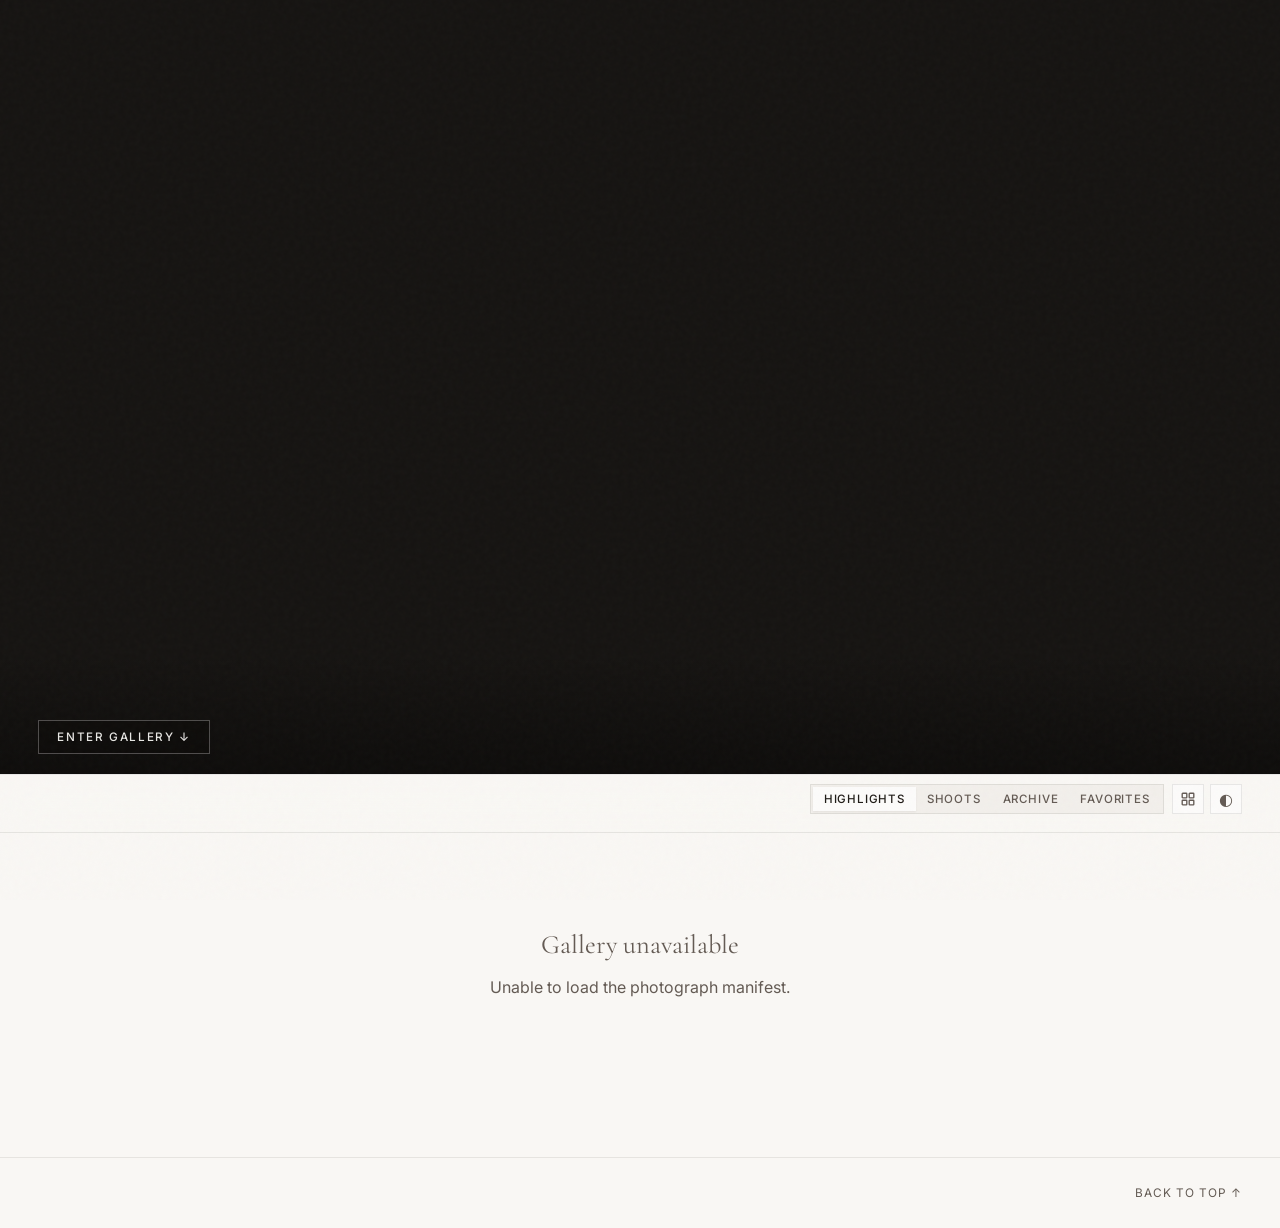
==== index.html @ f5910dc7 "Scale gallery for 2k+ photos: Highlights landing, Shoots view, Contact Sheet, virtualized reel, and " ====
<!DOCTYPE html>
<html lang="en" data-theme="light">
<head>
  <meta charset="UTF-8" />
  <meta name="viewport" content="width=device-width, initial-scale=1.0" />
  <title>Gallery</title>
  <link rel="preconnect" href="https://fonts.googleapis.com" />
  <link rel="preconnect" href="https://fonts.gstatic.com" crossorigin />
  <link
    href="https://fonts.googleapis.com/css2?family=Cormorant+Garamond:ital,wght@0,400;0,500;1,400&family=Inter:wght@400;500;600&display=swap"
    rel="stylesheet"
  />
  <link rel="stylesheet" href="./styles.css" />
</head>
<body>
  <!-- Hero Cover -->
  <header id="hero-stage" class="hero-stage">
    <div id="hero-copy" class="hero-copy" hidden>
      <div id="collection-eyebrow" class="hero-eyebrow" hidden></div>

      <div class="hero-title-block">
        <h1 id="collection-title" class="hero-title" hidden></h1>
        <p id="collection-subtitle" class="hero-subtitle" hidden></p>
      </div>

      <div class="hero-spacer" aria-hidden="true"></div>
    </div>

    <div id="hero-showcase" class="hero-showcase" aria-label="Featured photographs">
      <div id="hero-slides-layer" class="hero-slides-layer"></div>
      <div class="hero-controls-bar">
        <button id="btn-explore-collection" type="button" class="hero-enter-btn">
          Enter Gallery ↓
        </button>
        <div id="hero-dots" class="hero-dots" role="tablist" aria-label="Featured slide selector"></div>
      </div>
    </div>
  </header>

  <!-- Sticky Date & View Navigation -->
  <nav id="gallery-nav" class="sticky-nav" aria-label="Gallery navigation">
    <div class="sticky-nav-inner">
      <div id="date-chapters-nav" class="date-chapters-nav" role="tablist" aria-label="Jump to date"></div>

      <div class="toolbar-controls">
        <div class="segmented-group" role="group" aria-label="View filter">
          <button id="filter-highlights" type="button" class="seg-btn is-active" data-filter="highlights">
            Highlights
          </button>
          <button id="filter-shoots" type="button" class="seg-btn" data-filter="shoots">
            Shoots
          </button>
          <button id="filter-archive" type="button" class="seg-btn" data-filter="archive">
            Archive
          </button>
          <button id="filter-favorites" type="button" class="seg-btn" data-filter="favorites">
            Favorites
          </button>
        </div>

        <div class="toolbar-utility-btns">
          <button
            id="btn-density-toggle"
            type="button"
            class="icon-toggle-btn"
            aria-label="Toggle contact sheet or editorial layout"
            title="Switch to Contact Sheet grid"
          >
            <svg width="14" height="14" viewBox="0 0 14 14" fill="none" stroke="currentColor" stroke-width="1.35" aria-hidden="true">
              <rect x="1.2" y="1.2" width="4.6" height="4.6" rx="0.6" />
              <rect x="8.2" y="1.2" width="4.6" height="4.6" rx="0.6" />
              <rect x="1.2" y="8.2" width="4.6" height="4.6" rx="0.6" />
              <rect x="8.2" y="8.2" width="4.6" height="4.6" rx="0.6" />
            </svg>
          </button>

          <button
            id="btn-theme-toggle"
            type="button"
            class="icon-toggle-btn"
            aria-label="Toggle light or dark appearance"
            title="Switch light / dark appearance"
          >
            ◐
          </button>
        </div>
      </div>
    </div>
  </nav>

  <!-- Right-Edge Date Scrubber -->
  <aside id="timeline-scrubber" class="timeline-scrubber" aria-label="Date timeline" hidden></aside>

  <!-- Gallery Content -->
  <main id="gallery-main" class="gallery-main">
    <div id="chapters-container"></div>

    <div id="pagination-sentinel" class="pagination-sentinel" hidden>
      <button id="btn-load-more" type="button" class="btn-ghost" hidden>
        Show More
      </button>
    </div>
  </main>

  <!-- Minimal Footer -->
  <footer class="gallery-footer">
    <span id="footer-copyright" hidden></span>
    <button id="btn-back-top" type="button" class="back-top-btn">Back to top ↑</button>
  </footer>

  <!-- Fullscreen Lightbox -->
  <div id="lightbox-modal" class="lightbox" role="dialog" aria-modal="true" aria-label="Photograph viewer">
    <div class="lightbox-topbar">
      <div class="lb-meta-left">
        <span id="lb-counter" class="lb-counter"></span>
        <span id="lb-title" class="lb-title"></span>
      </div>
      <div class="lb-actions">
        <button id="lb-btn-zoom" type="button" class="lb-btn" title="Zoom (Z)">
          <span aria-hidden="true">⊕</span><span class="lb-btn-label">Zoom</span>
        </button>
        <button id="lb-btn-fav" type="button" class="lb-btn" title="Save to Favorites (F)">
          <span aria-hidden="true">♡</span><span class="lb-btn-label">Favorite</span>
        </button>
        <a id="lb-btn-download" class="lb-btn" href="#" download title="Download photograph">
          <span aria-hidden="true">↓</span><span class="lb-btn-label">Download</span>
        </a>
        <button id="lb-btn-close" type="button" class="lb-btn" title="Close (Esc)" aria-label="Close">
          ✕
        </button>
      </div>
    </div>

    <div id="lightbox-stage" class="lightbox-stage">
      <button id="lb-prev" type="button" class="lb-nav-arrow lb-prev" aria-label="Previous photograph">←</button>
      <div id="lb-img-wrap" class="lb-img-wrap">
        <img id="lb-img" class="lb-img" src="" alt="" />
      </div>
      <button id="lb-next" type="button" class="lb-nav-arrow lb-next" aria-label="Next photograph">→</button>
    </div>

    <div id="lightbox-filmstrip" class="lightbox-filmstrip" aria-label="Thumbnail strip"></div>
  </div>

  <script src="./app.js"></script>
</body>
</html>
---- styles.css ----
/* ==========================================================================
   Lightsync Gallery — Typography, Palette & Layout Styles
   ========================================================================== */

:root {
  --surface-page: hsl(38, 28%, 96.5%);
  --surface-elevated: hsl(38, 25%, 98.5%);
  --surface-subtle: hsl(36, 20%, 93.5%);
  --surface-glass: hsla(38, 28%, 96.5%, 0.88);

  --ink-primary: hsl(26, 14%, 11%);
  --ink-secondary: hsl(26, 9%, 36%);
  --ink-muted: hsl(26, 6%, 54%);

  --accent-warm: hsl(35, 54%, 38%);
  --accent-warm-soft: hsla(35, 54%, 38%, 0.11);
  --accent-heart: hsl(8, 66%, 48%);

  --border-hairline: hsla(26, 16%, 14%, 0.09);
  --border-strong: hsla(26, 16%, 14%, 0.18);

  --shadow-hover: 0 18px 40px -14px hsla(26, 24%, 10%, 0.22);

  --font-serif: "Cormorant Garamond", "Iowan Old Style", "Palatino Linotype", "Book Antiqua", Georgia, serif;
  --font-sans: "Inter", -apple-system, BlinkMacSystemFont, "Segoe UI", Roboto, sans-serif;

  --gutter: 12px;
  --max-width: 1480px;
  --nav-height: 58px;
}

[data-theme="dark"] {
  --surface-page: hsl(24, 8%, 6.5%);
  --surface-elevated: hsl(24, 8%, 10.5%);
  --surface-subtle: hsl(24, 7%, 13.5%);
  --surface-glass: hsla(24, 8%, 6.5%, 0.88);

  --ink-primary: hsl(36, 20%, 93%);
  --ink-secondary: hsl(34, 10%, 66%);
  --ink-muted: hsl(32, 6%, 46%);

  --accent-warm: hsl(37, 62%, 62%);
  --accent-warm-soft: hsla(37, 62%, 62%, 0.15);
  --accent-heart: hsl(8, 74%, 60%);

  --border-hairline: hsla(36, 20%, 90%, 0.09);
  --border-strong: hsla(36, 20%, 90%, 0.2);

  --shadow-hover: 0 20px 44px -12px hsla(0, 0%, 0%, 0.75);
}

*,
*::before,
*::after {
  box-sizing: border-box;
}

[hidden] {
  display: none !important;
}

html {
  background-color: var(--surface-page);
  color: var(--ink-primary);
  font-family: var(--font-sans);
  -webkit-font-smoothing: antialiased;
  -moz-osx-font-smoothing: grayscale;
}

body {
  margin: 0;
  background-color: var(--surface-page);
  color: var(--ink-primary);
  transition: background-color 260ms ease, color 260ms ease;
  overflow-x: hidden;
  overflow-x: clip;
}

body::before {
  content: "";
  position: fixed;
  inset: 0;
  z-index: 999;
  pointer-events: none;
  opacity: 0.024;
  background-image: url("data:image/svg+xml,%3Csvg viewBox='0 0 200 200' xmlns='http://www.w3.org/2000/svg'%3E%3Cfilter id='n'%3E%3CfeTurbulence type='fractalNoise' baseFrequency='0.85' numOctaves='3' stitchTiles='stitch'/%3E%3C/filter%3E%3Crect width='100%25' height='100%25' filter='url(%23n)'/%3E%3C/svg%3E");
}

button {
  font: inherit;
  color: inherit;
}

/* ==========================================================================
   1. Hero Cover & Proximity-Magnified Carousel Selectors
   ========================================================================== */

.hero-stage {
  position: relative;
  width: 100%;
  min-height: clamp(480px, min(86vh, 66.67vw), 960px);
  display: grid;
  grid-template-columns: 1fr;
  border-bottom: 1px solid var(--border-hairline);
  background-color: var(--surface-elevated);
  overflow: hidden;
}

.hero-stage.has-copy {
  grid-template-columns: 1.02fr 1.38fr;
}

.hero-copy {
  display: flex;
  flex-direction: column;
  justify-content: space-between;
  padding: clamp(28px, 5vw, 68px);
  z-index: 2;
}

.hero-eyebrow {
  font-size: 0.74rem;
  font-weight: 500;
  letter-spacing: 0.2em;
  text-transform: uppercase;
  color: var(--ink-muted);
}

.hero-title-block {
  margin: auto 0;
  padding: 28px 0;
}

.hero-title {
  font-family: var(--font-serif);
  font-weight: 400;
  font-size: clamp(2.5rem, 4.5vw, 4.3rem);
  line-height: 1.03;
  letter-spacing: -0.015em;
  margin: 0 0 16px;
}

.hero-subtitle {
  font-size: 0.98rem;
  line-height: 1.6;
  color: var(--ink-secondary);
  max-width: 38ch;
  margin: 0;
}

.hero-spacer {
  height: 12px;
}

.btn-ghost {
  appearance: none;
  border: 1px solid var(--border-strong);
  background: transparent;
  color: var(--ink-primary);
  padding: 11px 18px;
  font-size: 0.76rem;
  font-weight: 500;
  letter-spacing: 0.12em;
  text-transform: uppercase;
  cursor: pointer;
  transition: background-color 180ms ease, border-color 180ms ease;
}

.btn-ghost:hover {
  background: var(--accent-warm-soft);
  border-color: var(--accent-warm);
}

.hero-showcase {
  position: relative;
  background: hsl(24, 10%, 8%);
  overflow: hidden;
  min-height: clamp(480px, min(86vh, 66.67vw), 960px);
  touch-action: pan-y;
  user-select: none;
  -webkit-user-select: none;
  -webkit-touch-callout: none;
  -webkit-tap-highlight-color: transparent;
}

.hero-slides-layer {
  position: absolute;
  inset: 0;
}

.hero-showcase::after {
  content: "";
  position: absolute;
  inset: auto 0 0 0;
  height: 120px;
  background: linear-gradient(to top, rgba(10, 9, 8, 0.64), transparent);
  pointer-events: none;
  z-index: 2;
}

.hero-slide {
  position: absolute;
  inset: 0;
  opacity: 0;
  transition: opacity 820ms cubic-bezier(0.22, 1, 0.36, 1);
  pointer-events: none;
  cursor: zoom-in;
  overflow: hidden;
  user-select: none;
  -webkit-user-select: none;
}

.hero-slide.is-active {
  opacity: 1;
  pointer-events: auto;
}

.hero-slide .hero-lqip {
  position: absolute;
  inset: 0;
  width: 100%;
  height: 100%;
  object-fit: cover;
  object-position: var(--focal-pos, 50% 44%);
  filter: blur(22px);
  transform: scale(1.04);
  transition: opacity 560ms ease;
  pointer-events: none;
  -webkit-user-drag: none;
}

.hero-slide .hero-hi {
  position: absolute;
  inset: 0;
  width: 100%;
  height: 100%;
  object-fit: cover;
  object-position: var(--focal-pos, 50% 44%);
  display: block;
  opacity: 0;
  transition: opacity 520ms cubic-bezier(0.22, 1, 0.36, 1);
  -webkit-user-drag: none;
  user-select: none;
  -webkit-user-select: none;
}

.hero-slide.is-contain-fallback .hero-hi {
  object-fit: contain;
}

.hero-slide.is-loaded .hero-hi {
  opacity: 1;
}

.hero-slide.is-loaded .hero-lqip {
  opacity: 0;
}

.hero-controls-bar {
  position: absolute;
  left: clamp(16px, 3vw, 40px);
  right: clamp(16px, 3vw, 40px);
  bottom: 20px;
  z-index: 4;
  display: flex;
  align-items: center;
  justify-content: space-between;
  gap: 16px;
  pointer-events: none;
  user-select: none;
  -webkit-user-select: none;
}

.hero-enter-btn {
  appearance: none;
  border: 1px solid hsla(38, 25%, 96%, 0.28);
  background: rgba(14, 12, 10, 0.52);
  color: hsla(38, 25%, 96%, 0.94);
  backdrop-filter: blur(8px);
  -webkit-backdrop-filter: blur(8px);
  padding: 9px 18px;
  font-size: 0.73rem;
  font-weight: 500;
  letter-spacing: 0.14em;
  text-transform: uppercase;
  cursor: pointer;
  pointer-events: auto;
  touch-action: manipulation;
  user-select: none;
  -webkit-user-select: none;
  -webkit-tap-highlight-color: transparent;
  transition: background-color 160ms ease, border-color 160ms ease, transform 160ms ease;
}

.hero-enter-btn:hover {
  background: rgba(14, 12, 10, 0.78);
  border-color: hsla(38, 25%, 96%, 0.58);
  transform: translateY(-1px);
}

/* Proximity-responsive carousel selectors:
   --prox smoothly ranges from 0 (cursor >= 165px away) to 1 (cursor over selector),
   doubling both width and height while giving each selector a generous click hit-area. */
.hero-dots {
  display: flex;
  align-items: center;
  gap: 4px;
  pointer-events: auto;
  padding: 8px 6px;
  margin: -8px -6px;
  margin-left: auto;
  touch-action: none;
  user-select: none;
  -webkit-user-select: none;
  -webkit-touch-callout: none;
  -webkit-tap-highlight-color: transparent;
}

.hero-dot {
  appearance: none;
  border: 0;
  background: transparent;
  padding: 14px 5px;
  margin: 0;
  cursor: pointer;
  display: flex;
  align-items: center;
  justify-content: center;
  outline: none;
  touch-action: none;
  user-select: none;
  -webkit-user-select: none;
  -webkit-touch-callout: none;
  -webkit-tap-highlight-color: transparent;
}

.hero-dot-bar {
  display: block;
  width: calc(18px * (1 + var(--prox, 0)));
  height: calc(4px * (1 + var(--prox, 0)));
  border-radius: 999px;
  background: hsla(38, 25%, 96%, calc(0.4 + 0.45 * var(--prox, 0)));
  box-shadow: 0 1px 6px rgba(0, 0, 0, 0.35);
  pointer-events: none;
  transition:
    width 130ms cubic-bezier(0.22, 1, 0.36, 1),
    height 130ms cubic-bezier(0.22, 1, 0.36, 1),
    background-color 150ms ease;
}

.hero-dot.is-active .hero-dot-bar {
  width: calc(32px * (1 + var(--prox, 0)));
  height: calc(4px * (1 + var(--prox, 0)));
  background: hsla(38, 25%, 96%, 0.98);
}

.hero-dot:focus-visible .hero-dot-bar {
  outline: 2px solid hsla(38, 75%, 72%, 0.9);
  outline-offset: 3px;
}

@media (hover: none), (pointer: coarse) {
  .hero-dots {
    gap: 2px;
    padding: 12px 8px;
    margin: -12px -8px;
    margin-left: auto;
  }

  .hero-dot {
    padding: 16px 6px;
  }

  .hero-dot-bar {
    width: calc(16px * (1 + 0.45 * var(--prox, 0)));
    height: calc(6px * (1 + 0.45 * var(--prox, 0)));
  }

  .hero-dot.is-active .hero-dot-bar {
    width: calc(28px * (1 + 0.45 * var(--prox, 0)));
    height: calc(6px * (1 + 0.45 * var(--prox, 0)));
  }
}

/* ==========================================================================
   2. Sticky Date & View Navigation Bar
   ========================================================================== */

.sticky-nav {
  position: sticky;
  top: 0;
  z-index: 50;
  min-height: var(--nav-height);
  background: var(--surface-glass);
  backdrop-filter: blur(16px);
  -webkit-backdrop-filter: blur(16px);
  border-bottom: 1px solid var(--border-hairline);
}

.sticky-nav-inner {
  max-width: var(--max-width);
  margin: 0 auto;
  padding: 9px clamp(16px, 3vw, 40px);
  display: flex;
  align-items: center;
  justify-content: space-between;
  gap: 14px;
  flex-wrap: nowrap;
}

.date-chapters-nav {
  display: flex;
  align-items: center;
  gap: 4px;
  flex: 1 1 auto;
  min-width: 0;
  overflow-x: auto;
  scrollbar-width: none;
  -webkit-overflow-scrolling: touch;
}

.date-chapters-nav::-webkit-scrollbar {
  display: none;
}

.nav-pill {
  appearance: none;
  border: 1px solid transparent;
  background: transparent;
  padding: 6px 12px;
  font-size: 0.75rem;
  font-weight: 500;
  letter-spacing: 0.08em;
  text-transform: uppercase;
  color: var(--ink-secondary);
  cursor: pointer;
  white-space: nowrap;
  flex-shrink: 0;
  transition: color 160ms ease, background-color 160ms ease, border-color 160ms ease;
  font-variant-numeric: tabular-nums;
}

.nav-pill:hover {
  color: var(--ink-primary);
  background: var(--surface-subtle);
}

.nav-pill.is-active {
  color: var(--ink-primary);
  border-color: var(--border-strong);
  background: var(--surface-elevated);
}

.toolbar-controls {
  display: flex;
  align-items: center;
  gap: 8px;
  flex-shrink: 0;
  margin-left: auto;
}

.segmented-group {
  display: inline-flex;
  border: 1px solid var(--border-hairline);
  background: var(--surface-subtle);
  padding: 2px;
}

.seg-btn {
  appearance: none;
  border: 0;
  background: transparent;
  padding: 5px 11px;
  font-size: 0.72rem;
  font-weight: 500;
  letter-spacing: 0.07em;
  text-transform: uppercase;
  color: var(--ink-secondary);
  cursor: pointer;
  transition: background-color 150ms ease, color 150ms ease;
  font-variant-numeric: tabular-nums;
  white-space: nowrap;
}

.seg-btn:hover {
  color: var(--ink-primary);
}

.seg-btn.is-active {
  background: var(--surface-elevated);
  color: var(--ink-primary);
  box-shadow: 0 1px 2px rgba(0, 0, 0, 0.06);
}

.toolbar-utility-btns {
  display: inline-flex;
  align-items: center;
  gap: 6px;
  flex-shrink: 0;
}

.icon-toggle-btn {
  appearance: none;
  border: 1px solid var(--border-hairline);
  background: var(--surface-elevated);
  width: 32px;
  height: 30px;
  display: inline-flex;
  align-items: center;
  justify-content: center;
  cursor: pointer;
  color: var(--ink-secondary);
  transition: color 150ms ease, border-color 150ms ease, background-color 150ms ease;
}

.icon-toggle-btn:hover {
  color: var(--ink-primary);
  border-color: var(--border-strong);
}

.icon-toggle-btn.is-active {
  color: var(--ink-primary);
  border-color: var(--border-strong);
  background: var(--surface-subtle);
}

/* ==========================================================================
   3. Gallery Grid, Virtualized Reel, Contact Sheet & Shoots Index
   ========================================================================== */

.gallery-main {
  max-width: var(--max-width);
  margin: 0 auto;
  padding: 24px clamp(16px, 3vw, 40px) 72px;
}

.gallery-main.is-compact {
  --gutter: 6px;
}

.virtual-reel {
  position: relative;
  width: 100%;
}

.chapter-rows {
  display: flex;
  flex-direction: column;
  gap: var(--gutter);
}

.session-divider {
  width: 100%;
  height: 44px;
  display: flex;
  align-items: center;
  flex-shrink: 0;
}

.session-divider::after {
  content: "";
  width: 100%;
  height: 1px;
  background: var(--border-strong);
}

.gallery-row {
  display: flex;
  gap: var(--gutter);
  width: 100%;
  min-width: 0;
}

.editorial-spread {
  display: flex;
  gap: var(--gutter);
  width: 100%;
  min-width: 0;
}

.spread-stack {
  display: flex;
  flex-direction: column;
  gap: var(--gutter);
  min-width: 0;
}

/* Shoots Index Grid & Single-Shoot Header */
.shoots-grid {
  display: grid;
  grid-template-columns: repeat(auto-fill, minmax(310px, 1fr));
  gap: 24px 20px;
}

.shoot-card {
  display: flex;
  flex-direction: column;
  gap: 10px;
  cursor: pointer;
  user-select: none;
  color: inherit;
  text-align: left;
  background: transparent;
  border: 0;
  padding: 0;
}

.shoot-card:focus-visible .shoot-collage {
  outline: 2px solid var(--accent-warm);
  outline-offset: 3px;
}

.shoot-collage {
  position: relative;
  width: 100%;
  aspect-ratio: 3 / 2;
  display: grid;
  gap: 2px;
  background: var(--surface-subtle);
  overflow: hidden;
  border: 1px solid var(--border-hairline);
  transition: box-shadow 240ms ease, border-color 200ms ease, transform 240ms cubic-bezier(0.22, 1, 0.36, 1);
}

.shoot-card:hover .shoot-collage {
  box-shadow: var(--shadow-hover);
  border-color: var(--border-strong);
  transform: translateY(-2px);
}

.shoot-collage[data-count="1"] {
  grid-template-columns: 1fr;
}

.shoot-collage[data-count="2"] {
  grid-template-columns: 1.55fr 1fr;
}

.shoot-collage[data-count="3"] {
  grid-template-columns: 1.65fr 1fr;
  grid-template-rows: 1fr 1fr;
}

.shoot-collage[data-count="3"] .shoot-cell:first-child {
  grid-row: 1 / span 2;
}

.shoot-collage[data-count="4"] {
  grid-template-columns: 1.85fr 1fr;
  grid-template-rows: 1fr 1fr 1fr;
}

.shoot-collage[data-count="4"] .shoot-cell:first-child {
  grid-row: 1 / span 3;
}

.shoot-cell {
  position: relative;
  overflow: hidden;
  background-color: var(--tile-bg, #1c1917);
  min-width: 0;
  min-height: 0;
}

.shoot-cell .photo-lqip,
.shoot-cell .photo-hi {
  object-position: var(--focal-pos, 50% 44%);
}

.shoot-cell.is-loaded .photo-hi {
  opacity: 1;
  transform: scale(1);
}

.shoot-cell.is-loaded .photo-lqip {
  opacity: 0;
}

.shoot-meta {
  display: flex;
  align-items: baseline;
  justify-content: space-between;
  gap: 12px;
  padding: 0 2px;
}

.shoot-title {
  font-family: var(--font-serif);
  font-size: 1.16rem;
  font-weight: 500;
  letter-spacing: 0.01em;
  color: var(--ink-primary);
  line-height: 1.25;
}

.shoot-count {
  font-size: 0.72rem;
  font-weight: 500;
  letter-spacing: 0.08em;
  text-transform: uppercase;
  color: var(--ink-muted);
  font-variant-numeric: tabular-nums;
  white-space: nowrap;
}

.shoot-detail-bar {
  display: flex;
  align-items: center;
  justify-content: space-between;
  gap: 16px;
  padding-bottom: 14px;
  margin-bottom: 18px;
  border-bottom: 1px solid var(--border-hairline);
  flex-wrap: wrap;
}

.shoot-back-btn {
  appearance: none;
  border: 1px solid var(--border-hairline);
  background: var(--surface-elevated);
  padding: 6px 12px;
  font-size: 0.73rem;
  font-weight: 500;
  letter-spacing: 0.08em;
  text-transform: uppercase;
  color: var(--ink-primary);
  cursor: pointer;
  transition: background-color 150ms ease, border-color 150ms ease;
}

.shoot-back-btn:hover {
  background: var(--surface-subtle);
  border-color: var(--border-strong);
}

.shoot-detail-meta {
  display: flex;
  align-items: baseline;
  gap: 10px;
}

.shoot-detail-title {
  font-family: var(--font-serif);
  font-size: 1.25rem;
  font-weight: 500;
  color: var(--ink-primary);
}

.shoot-detail-count {
  font-size: 0.73rem;
  letter-spacing: 0.08em;
  text-transform: uppercase;
  color: var(--ink-muted);
  font-variant-numeric: tabular-nums;
}

/* Individual Photo Tile */
.photo-card {
  position: relative;
  overflow: hidden;
  background-color: var(--tile-bg, #1c1917);
  cursor: zoom-in;
  user-select: none;
  min-width: 0;
  transition: box-shadow 240ms ease;
}

.photo-card:hover {
  box-shadow: var(--shadow-hover);
}

.photo-lqip {
  position: absolute;
  inset: 0;
  width: 100%;
  height: 100%;
  object-fit: cover;
  object-position: var(--focal-pos, 50% 44%);
  filter: blur(18px);
  transform: scale(1.08);
  transition: opacity 520ms ease;
  pointer-events: none;
}

.photo-hi {
  position: absolute;
  inset: 0;
  width: 100%;
  height: 100%;
  object-fit: cover;
  object-position: var(--focal-pos, 50% 44%);
  opacity: 0;
  transform: scale(1.012);
  transition: opacity 480ms cubic-bezier(0.22, 1, 0.36, 1), transform 560ms cubic-bezier(0.22, 1, 0.36, 1);
  display: block;
}

.photo-card.is-loaded .photo-hi {
  opacity: 1;
  transform: scale(1);
}

.photo-card.is-loaded .photo-lqip {
  opacity: 0;
}

.card-overlay {
  position: absolute;
  inset: 0;
  z-index: 4;
  display: flex;
  justify-content: flex-end;
  align-items: flex-start;
  padding: 10px;
  opacity: 0;
  transition: opacity 180ms ease;
  pointer-events: none;
}

.gallery-main.is-compact .card-overlay {
  padding: 6px;
}

.photo-card:hover .card-overlay,
.photo-card:focus-within .card-overlay {
  opacity: 1;
}

.card-top-actions {
  display: flex;
  gap: 6px;
  pointer-events: auto;
}

.gallery-main.is-compact .card-top-actions {
  gap: 4px;
}

.card-action-btn {
  appearance: none;
  border: 0;
  width: 30px;
  height: 30px;
  border-radius: 2px;
  background: rgba(16, 14, 12, 0.68);
  color: rgba(250, 248, 245, 0.92);
  backdrop-filter: blur(6px);
  display: inline-flex;
  align-items: center;
  justify-content: center;
  font-size: 0.84rem;
  text-decoration: none;
  cursor: pointer;
  transition: background-color 150ms ease, transform 150ms ease;
}

.gallery-main.is-compact .card-action-btn {
  width: 24px;
  height: 24px;
  font-size: 0.74rem;
}

.card-action-btn:hover {
  background: rgba(16, 14, 12, 0.92);
  transform: scale(1.06);
}

.card-action-btn.is-fav {
  color: hsl(8, 84%, 66%);
}

.pagination-sentinel {
  display: flex;
  justify-content: center;
  padding: 20px 0;
  min-height: 24px;
}

.empty-state {
  padding: 72px 20px;
  text-align: center;
  color: var(--ink-secondary);
}

.empty-state h3 {
  font-family: var(--font-serif);
  font-size: 1.65rem;
  font-weight: 400;
  margin: 0 0 8px;
}

/* ==========================================================================
   4. Right-Edge Date Timeline Scrubber (Month + Active-Month Day Accordion)
   ========================================================================== */

.timeline-scrubber {
  position: fixed;
  right: 10px;
  top: 55%;
  transform: translateY(-50%) translateX(8px);
  z-index: 45;
  display: flex;
  flex-direction: column;
  align-items: flex-end;
  gap: 6px;
  padding: 10px 4px;
  max-height: calc(100vh - var(--nav-height) - 48px);
  overflow-y: auto;
  scrollbar-width: none;
  opacity: 0;
  visibility: hidden;
  pointer-events: none;
  transition: opacity 220ms ease, transform 220ms ease, visibility 220ms ease;
}

.timeline-scrubber::-webkit-scrollbar {
  display: none;
}

.timeline-scrubber.is-visible {
  opacity: 1;
  visibility: visible;
  pointer-events: auto;
  transform: translateY(-50%) translateX(0);
}

.scrubber-tick {
  appearance: none;
  border: 0;
  background: transparent;
  padding: 3px 6px;
  display: flex;
  align-items: center;
  gap: 8px;
  cursor: pointer;
  color: var(--ink-muted);
  flex-shrink: 0;
}

.scrubber-tick.is-day-sub {
  padding: 2px 6px;
}

.scrubber-label {
  font-size: 0.68rem;
  font-weight: 500;
  letter-spacing: 0.1em;
  text-transform: uppercase;
  opacity: 0;
  transform: translateX(4px);
  transition: opacity 160ms ease, transform 160ms ease;
  background: var(--surface-elevated);
  border: 1px solid var(--border-hairline);
  padding: 2px 7px;
  font-variant-numeric: tabular-nums;
  white-space: nowrap;
}

.scrubber-tick.is-day-sub .scrubber-label {
  font-size: 0.62rem;
  padding: 1px 6px;
  color: var(--ink-secondary);
}

.timeline-scrubber:hover .scrubber-label,
.scrubber-tick.is-active .scrubber-label {
  opacity: 1;
  transform: translateX(0);
}

.scrubber-line {
  width: 13px;
  height: 2px;
  background: var(--border-strong);
  transition: width 160ms ease, background-color 160ms ease;
}

.scrubber-tick.is-day-sub .scrubber-line {
  width: 7px;
  height: 1.5px;
}

.scrubber-tick:hover .scrubber-line,
.scrubber-tick.is-active .scrubber-line {
  width: 22px;
  background: var(--accent-warm);
}

.scrubber-tick.is-day-sub:hover .scrubber-line,
.scrubber-tick.is-day-sub.is-active .scrubber-line {
  width: 16px;
  background: var(--accent-warm);
}

.scrubber-tick.is-active {
  color: var(--ink-primary);
}

/* ==========================================================================
   5. Fullscreen Lightbox
   ========================================================================== */

.lightbox {
  position: fixed;
  inset: 0;
  z-index: 200;
  background: hsla(24, 10%, 5%, 0.96);
  color: hsl(36, 18%, 92%);
  display: grid;
  grid-template-rows: 56px 1fr 76px;
  opacity: 0;
  pointer-events: none;
  transition: opacity 220ms ease;
}

.lightbox.is-open {
  opacity: 1;
  pointer-events: auto;
}

.lightbox-topbar {
  display: flex;
  align-items: center;
  justify-content: space-between;
  padding: 0 20px;
  border-bottom: 1px solid rgba(255, 255, 255, 0.08);
  font-size: 0.78rem;
  font-variant-numeric: tabular-nums;
}

.lb-meta-left {
  display: flex;
  align-items: center;
  gap: 14px;
  overflow: hidden;
}

.lb-counter {
  color: rgba(255, 255, 255, 0.5);
  letter-spacing: 0.08em;
}

.lb-title {
  color: rgba(255, 255, 255, 0.78);
  font-weight: 400;
  white-space: nowrap;
  overflow: hidden;
  text-overflow: ellipsis;
}

.lb-actions {
  display: flex;
  align-items: center;
  gap: 8px;
}

.lb-btn {
  appearance: none;
  border: 1px solid rgba(255, 255, 255, 0.15);
  background: rgba(255, 255, 255, 0.05);
  color: hsl(36, 18%, 92%);
  padding: 6px 12px;
  font-size: 0.72rem;
  letter-spacing: 0.08em;
  text-transform: uppercase;
  cursor: pointer;
  text-decoration: none;
  display: inline-flex;
  align-items: center;
  gap: 6px;
  transition: background-color 150ms ease, border-color 150ms ease;
}

.lb-btn:hover {
  background: rgba(255, 255, 255, 0.14);
  border-color: rgba(255, 255, 255, 0.3);
}

.lb-btn.is-active {
  border-color: hsl(38, 70%, 62%);
  color: hsl(38, 82%, 72%);
}

.lightbox-stage {
  position: relative;
  display: flex;
  align-items: center;
  justify-content: center;
  overflow: hidden;
  padding: 16px 64px;
}

.lb-img-wrap {
  position: relative;
  max-width: 100%;
  max-height: 100%;
  display: flex;
  align-items: center;
  justify-content: center;
  cursor: zoom-in;
}

.lb-img-wrap.is-zoomed {
  cursor: zoom-out;
}

.lb-img {
  max-width: calc(100vw - 128px);
  max-height: calc(100vh - 166px);
  width: auto;
  height: auto;
  object-fit: contain;
  transition: transform 220ms cubic-bezier(0.22, 1, 0.36, 1);
  transform-origin: center center;
  box-shadow: 0 20px 60px rgba(0, 0, 0, 0.65);
}

.lb-img-wrap.is-zoomed .lb-img {
  transform: scale(2.35);
  transition: transform 80ms linear;
}

.lb-nav-arrow {
  position: absolute;
  top: 50%;
  transform: translateY(-50%);
  appearance: none;
  border: 1px solid rgba(255, 255, 255, 0.14);
  background: rgba(15, 14, 13, 0.65);
  color: #fff;
  width: 42px;
  height: 42px;
  display: flex;
  align-items: center;
  justify-content: center;
  cursor: pointer;
  z-index: 5;
  transition: background-color 150ms ease;
}

.lb-nav-arrow:hover {
  background: rgba(255, 255, 255, 0.16);
}

.lb-prev {
  left: 14px;
}

.lb-next {
  right: 14px;
}

.lightbox-filmstrip {
  display: flex;
  align-items: center;
  justify-content: flex-start;
  gap: 6px;
  padding: 8px 20px;
  border-top: 1px solid rgba(255, 255, 255, 0.08);
  overflow-x: auto;
}

.lb-thumb {
  appearance: none;
  border: 2px solid transparent;
  padding: 0;
  width: 46px;
  height: 54px;
  background: #1a1918;
  opacity: 0.45;
  cursor: pointer;
  flex-shrink: 0;
  overflow: hidden;
  transition: opacity 150ms ease, border-color 150ms ease;
}

.lb-thumb img {
  width: 100%;
  height: 100%;
  object-fit: cover;
  display: block;
}

.lb-thumb:hover {
  opacity: 0.8;
}

.lb-thumb.is-active {
  opacity: 1;
  border-color: hsl(38, 70%, 65%);
}

/* ==========================================================================
   6. Footer & Toast
   ========================================================================== */

.gallery-footer {
  border-top: 1px solid var(--border-hairline);
  padding: 24px clamp(16px, 3vw, 40px);
  max-width: var(--max-width);
  margin: 0 auto;
  display: flex;
  justify-content: flex-end;
  align-items: center;
  flex-wrap: wrap;
  gap: 12px;
  font-size: 0.74rem;
  letter-spacing: 0.06em;
  color: var(--ink-muted);
}

.gallery-footer.has-credit {
  justify-content: space-between;
}

.back-top-btn {
  appearance: none;
  border: 0;
  background: transparent;
  padding: 4px 0;
  font-size: 0.74rem;
  letter-spacing: 0.08em;
  text-transform: uppercase;
  color: var(--ink-secondary);
  cursor: pointer;
}

.back-top-btn:hover {
  color: var(--ink-primary);
}

@media (max-aspect-ratio: 19/20) {
  .hero-stage,
  .hero-stage.has-copy {
    grid-template-columns: 1fr;
    min-height: auto;
  }

  .hero-showcase {
    order: -1;
    min-height: 0;
    height: clamp(420px, min(78vh, 145vw), 780px);
  }
}

@media (max-width: 920px) {
  .hero-stage,
  .hero-stage.has-copy {
    grid-template-columns: 1fr;
    min-height: auto;
  }

  .hero-showcase {
    order: -1;
  }

  .timeline-scrubber {
    display: none !important;
  }

  .lightbox-stage {
    padding: 12px 16px;
    touch-action: pan-y;
  }

  .lb-img {
    max-width: calc(100vw - 32px);
  }
}

@media (max-width: 920px) and (min-aspect-ratio: 19/20) {
  .hero-showcase {
    min-height: 0;
    height: clamp(280px, min(82vh, 66.67vw), 560px);
  }
}

@media (max-width: 760px) {
  .sticky-nav-inner {
    flex-wrap: wrap;
    gap: 8px;
    padding: 8px 16px;
  }

  .date-chapters-nav {
    flex: 1 1 100%;
    width: 100%;
    padding-bottom: 2px;
  }

  .toolbar-controls {
    flex: 1 1 100%;
    width: 100%;
    margin-left: 0;
    justify-content: space-between;
    min-width: 0;
  }

  .segmented-group {
    min-width: 0;
    overflow-x: auto;
    scrollbar-width: none;
  }

  .segmented-group::-webkit-scrollbar {
    display: none;
  }

  .nav-pill {
    padding: 5px 10px;
    font-size: 0.72rem;
  }

  .seg-btn {
    padding: 5px 8px;
    font-size: 0.67rem;
    letter-spacing: 0.05em;
  }
}

@media (max-width: 600px) {
  .shoots-grid {
    grid-template-columns: 1fr;
    gap: 20px;
  }

  .hero-controls-bar {
    bottom: 14px;
    gap: 10px;
  }

  .hero-enter-btn {
    padding: 8px 12px;
    font-size: 0.68rem;
    letter-spacing: 0.11em;
  }

  .hero-dot {
    padding: 16px 4px;
  }

  .lightbox-topbar {
    padding: 0 12px;
    gap: 8px;
  }

  .lb-btn {
    padding: 6px 9px;
  }

  .lb-btn-label {
    display: none;
  }

  .lb-nav-arrow {
    width: 36px;
    height: 36px;
  }

  .lb-prev {
    left: 8px;
  }

  .lb-next {
    right: 8px;
  }
}
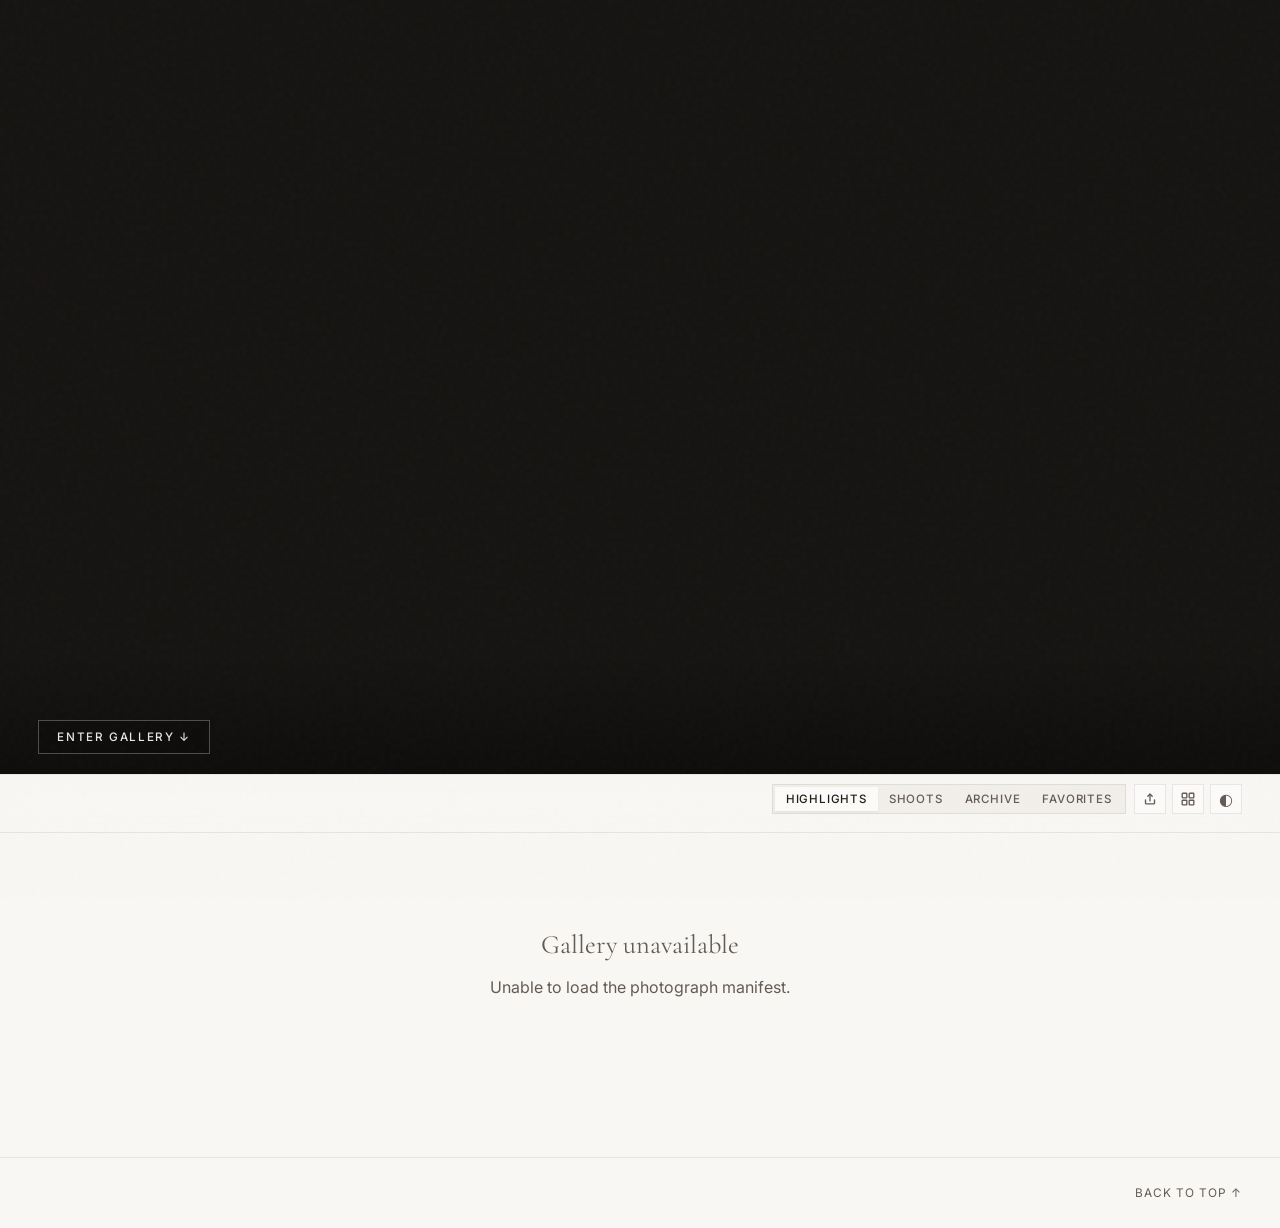
==== commit 588bf8ed: "Add live URL deep-linking across reels/scroll/lightbox and view/photo sharing" ====
--- a/index.html
+++ b/index.html
@@ -59,6 +59,20 @@
         </div>
 
         <div class="toolbar-utility-btns">
+          <button
+            id="btn-share-view"
+            type="button"
+            class="icon-toggle-btn"
+            aria-label="Share current view"
+            title="Share current view"
+          >
+            <svg width="14" height="14" viewBox="0 0 14 14" fill="none" stroke="currentColor" stroke-width="1.35" stroke-linecap="round" stroke-linejoin="round" aria-hidden="true">
+              <path d="M4.8 4.3L7 2.1l2.2 2.2" />
+              <path d="M7 2.3v6.6" />
+              <path d="M2.5 8v3a.9.9 0 0 0 .9.9h7.2a.9.9 0 0 0 .9-.9V8" />
+            </svg>
+          </button>
+
           <button
             id="btn-density-toggle"
             type="button"
@@ -122,6 +136,14 @@
         <button id="lb-btn-fav" type="button" class="lb-btn" title="Save to Favorites (F)">
           <span aria-hidden="true">♡</span><span class="lb-btn-label">Favorite</span>
         </button>
+        <button id="lb-btn-share" type="button" class="lb-btn" title="Share photograph (S)">
+          <svg width="13" height="13" viewBox="0 0 14 14" fill="none" stroke="currentColor" stroke-width="1.4" stroke-linecap="round" stroke-linejoin="round" aria-hidden="true">
+            <path d="M4.8 4.3L7 2.1l2.2 2.2" />
+            <path d="M7 2.3v6.6" />
+            <path d="M2.5 8v3a.9.9 0 0 0 .9.9h7.2a.9.9 0 0 0 .9-.9V8" />
+          </svg>
+          <span class="lb-btn-label">Share</span>
+        </button>
         <a id="lb-btn-download" class="lb-btn" href="#" download title="Download photograph">
           <span aria-hidden="true">↓</span><span class="lb-btn-label">Download</span>
         </a>
@@ -142,6 +164,9 @@
     <div id="lightbox-filmstrip" class="lightbox-filmstrip" aria-label="Thumbnail strip"></div>
   </div>
 
+  <!-- Share Feedback Toast -->
+  <div id="share-toast" class="share-toast" role="status" aria-live="polite" hidden></div>
+
   <script src="./app.js"></script>
 </body>
 </html>
--- a/styles.css
+++ b/styles.css
@@ -733,10 +733,40 @@
   border-color: var(--border-strong);
 }
 
+.shoot-detail-right {
+  display: flex;
+  align-items: center;
+  gap: 14px;
+  flex-wrap: wrap;
+}
+
 .shoot-detail-meta {
   display: flex;
   align-items: baseline;
   gap: 10px;
+}
+
+.shoot-share-btn {
+  appearance: none;
+  border: 1px solid var(--border-hairline);
+  background: var(--surface-elevated);
+  padding: 6px 11px;
+  font-size: 0.71rem;
+  font-weight: 500;
+  letter-spacing: 0.08em;
+  text-transform: uppercase;
+  color: var(--ink-secondary);
+  cursor: pointer;
+  display: inline-flex;
+  align-items: center;
+  gap: 6px;
+  transition: color 150ms ease, background-color 150ms ease, border-color 150ms ease;
+}
+
+.shoot-share-btn:hover {
+  color: var(--ink-primary);
+  background: var(--surface-subtle);
+  border-color: var(--border-strong);
 }
 
 .shoot-detail-title {
@@ -867,6 +897,10 @@
 
 .card-action-btn.is-fav {
   color: hsl(8, 84%, 66%);
+}
+
+.card-action-btn.is-copied {
+  color: hsl(142, 62%, 72%);
 }
 
 .pagination-sentinel {
@@ -1229,6 +1263,34 @@
   color: var(--ink-primary);
 }
 
+.share-toast {
+  position: fixed;
+  bottom: 28px;
+  left: 50%;
+  transform: translate(-50%, 8px);
+  z-index: 260;
+  padding: 9px 16px;
+  border-radius: 2px;
+  background: rgba(16, 14, 12, 0.9);
+  border: 1px solid rgba(255, 255, 255, 0.14);
+  color: hsl(36, 22%, 94%);
+  backdrop-filter: blur(10px);
+  box-shadow: 0 12px 32px rgba(0, 0, 0, 0.35);
+  font-size: 0.72rem;
+  font-weight: 500;
+  letter-spacing: 0.08em;
+  text-transform: uppercase;
+  white-space: nowrap;
+  pointer-events: none;
+  opacity: 0;
+  transition: opacity 180ms ease, transform 200ms cubic-bezier(0.22, 1, 0.36, 1);
+}
+
+.share-toast.is-visible {
+  opacity: 1;
+  transform: translate(-50%, 0);
+}
+
 @media (max-aspect-ratio: 19/20) {
   .hero-stage,
   .hero-stage.has-copy {
